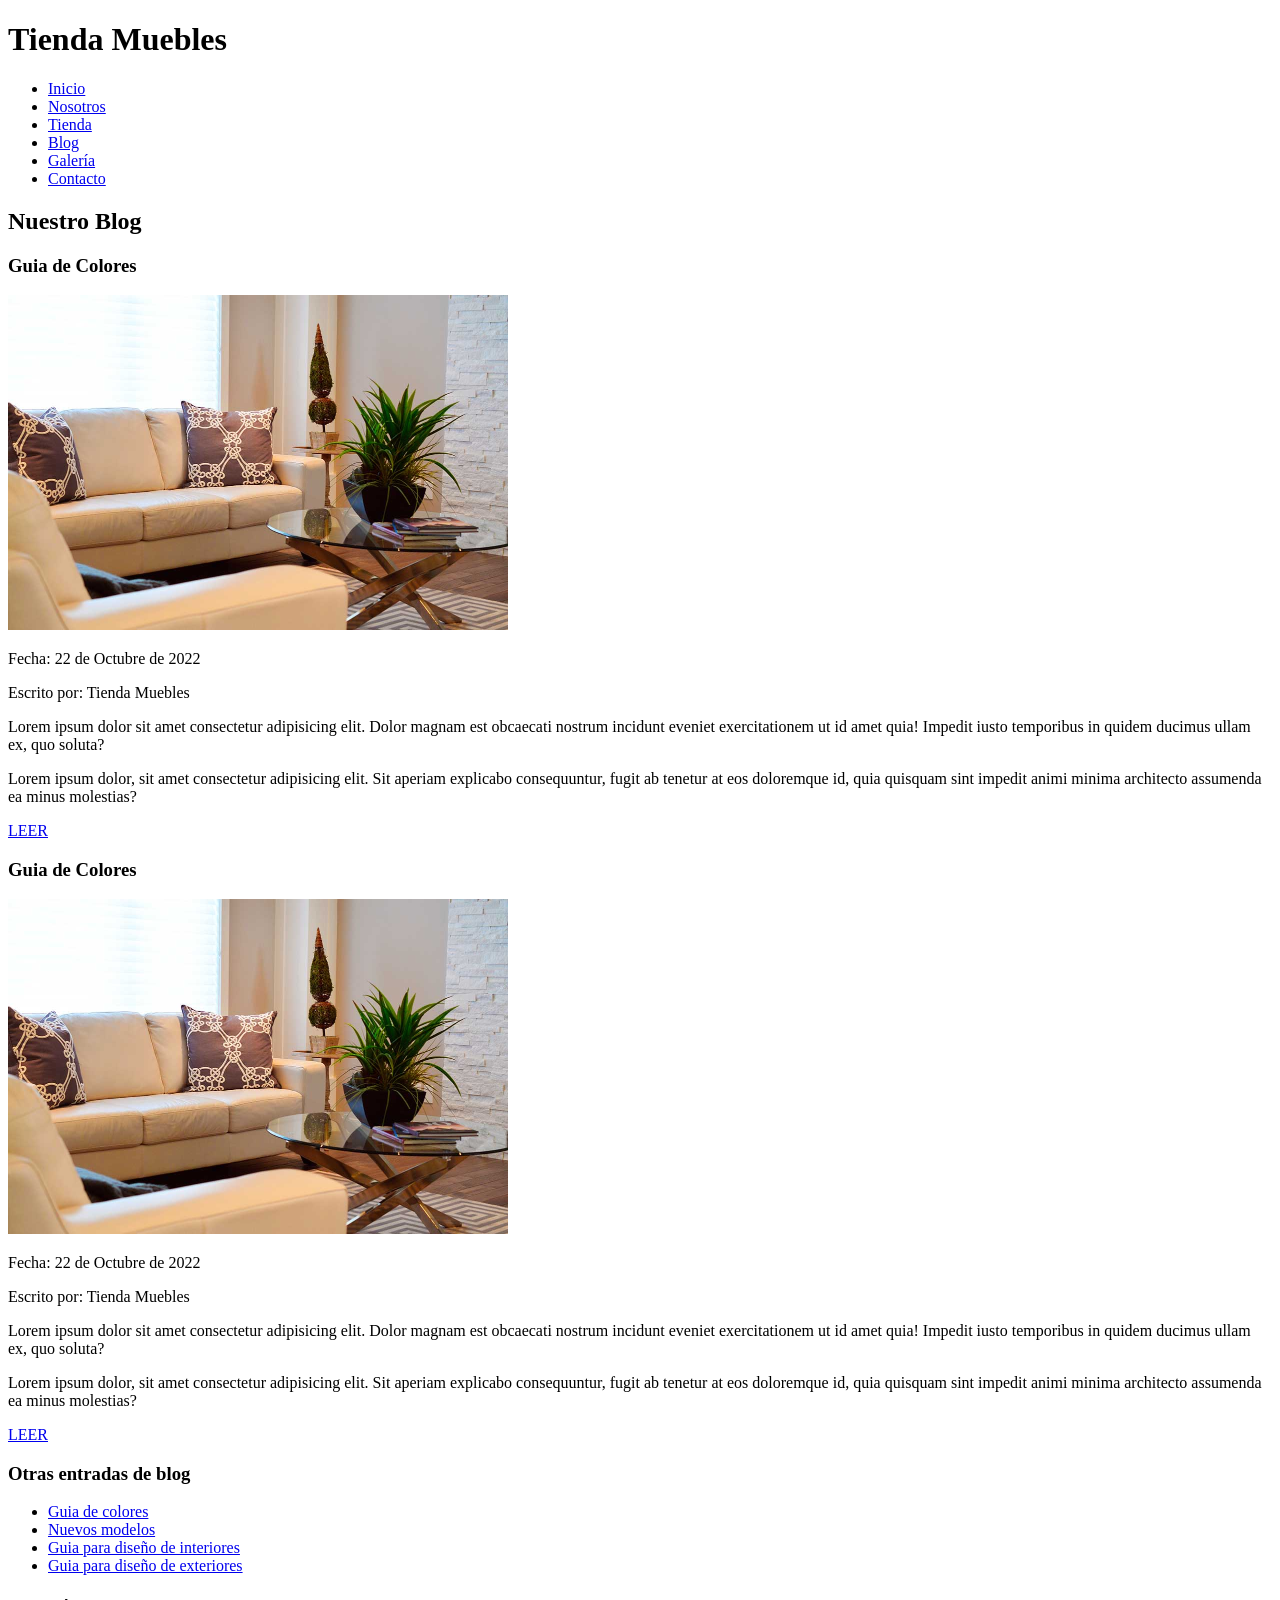
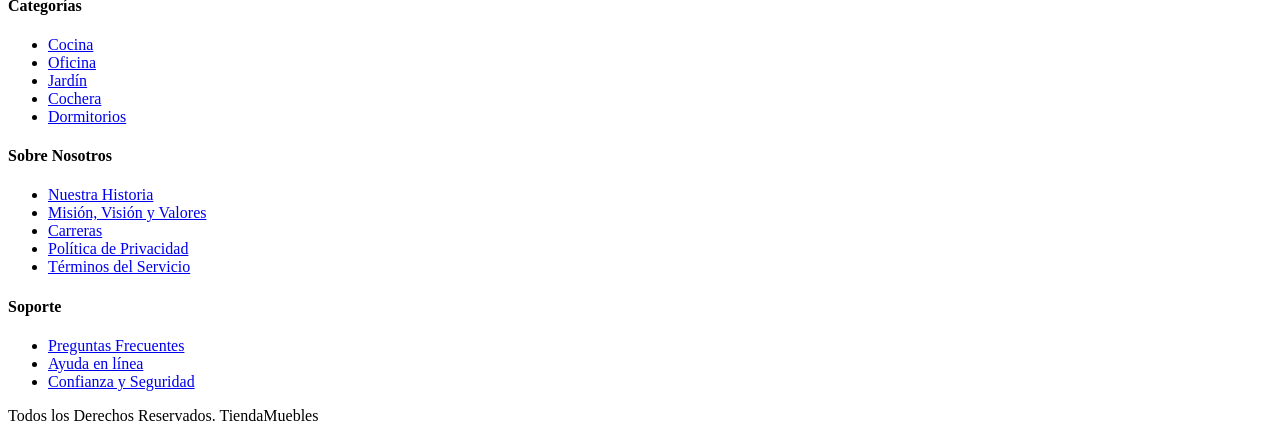
==== blog.html @ 6c9d2f48 "form commit" ====
<!DOCTYPE html>
<html lang="en">
<head>
    <meta charset="UTF-8">
    <meta name="viewport" content="width=device-width, initial-scale=1.0">
    <title>Document</title>
</head>
<body>
    <header>
        <h1>Tienda Muebles</h1>
        <nav>
            <ul>
                <li><a href="/index.html">Inicio</a></li>
                <li><a href="/nosotros.html">Nosotros</a></li>
                <li><a href="/tienda.html">Tienda</a></li>
                <li><a href="#">Blog</a></li>
                <li><a href="/Galería.html">Galería</a></li>
                <li><a href="/contacto.html">Contacto</a></li>
            </ul>
        </nav>
    </header>

    <main>
        <section>
        <h2>Nuestro Blog</h2>
        <article>
                <h3>Guia de Colores</h3>
                <img src="/img/nosotros.jpg" alt="Una sala de estar" width="500">
                <div>
                    <p>Fecha: 22 de Octubre de 2022</p>
                    <p>Escrito por: Tienda Muebles</p>
                </div>
                <p>Lorem ipsum dolor sit amet consectetur adipisicing elit. Dolor magnam est obcaecati nostrum incidunt eveniet exercitationem ut id amet quia! Impedit iusto temporibus in quidem ducimus ullam ex, quo soluta?</p>
                <p>Lorem ipsum dolor, sit amet consectetur adipisicing elit. Sit aperiam explicabo consequuntur, fugit ab tenetur at eos doloremque id, quia quisquam sint impedit animi minima architecto assumenda ea minus molestias?</p>
                <a href="entrada-de-blog.html">LEER</a>
        </article>

        <article>
                <h3>Guia de Colores</h3>
                <img src="/img/nosotros.jpg" alt="Una sala de estar" width="500">
                <div>
                    <p>Fecha: 22 de Octubre de 2022</p>
                    <p>Escrito por: Tienda Muebles</p>
                </div>
                <p>Lorem ipsum dolor sit amet consectetur adipisicing elit. Dolor magnam est obcaecati nostrum incidunt eveniet exercitationem ut id amet quia! Impedit iusto temporibus in quidem ducimus ullam ex, quo soluta?</p>
                <p>Lorem ipsum dolor, sit amet consectetur adipisicing elit. Sit aperiam explicabo consequuntur, fugit ab tenetur at eos doloremque id, quia quisquam sint impedit animi minima architecto assumenda ea minus molestias?</p>
                <a href="entrada-de-blog.html">LEER</a>
        </article>

            <aside>
                <h3>Otras entradas de blog</h3>
                <ul>
                    <li><a href="/entrada-de-blog.html">Guia de colores</a></li>
                    <li><a href="/entrada-de-blog.html">Nuevos modelos</a></li>
                    <li><a href="/entrada-de-blog.html">Guia para diseño de interiores</a></li>
                    <li><a href="/entrada-de-blog.html">Guia para diseño de exteriores</a></li>
                </ul>
            </aside>
        </section>

    </main>
    <footer>
        <div>
            <h4>Categorías</h4>
            <ul>
                <li><a href="#">Cocina</a></li>
                <li><a href="#">Oficina</a></li>
                <li><a href="#">Jardín</a></li>
                <li><a href="#">Cochera</a></li>
                <li><a href="#">Dormitorios</a></li>
            </ul>
        </div>

        <div>
            <h4>Sobre Nosotros</h4>
            <ul>
                <li><a href="#">Nuestra Historia</a></li>
                <li><a href="#">Misión, Visión y Valores</a></li>
                <li><a href="#">Carreras</a></li>
                <li><a href="#">Política de Privacidad</a></li>
                <li><a href="#">Términos del Servicio</a></li>
            </ul>
        </div>

        <div>
            <h4>Soporte</h4>
            <ul>
                <li><a href="#">Preguntas Frecuentes</a></li>
                <li><a href="#">Ayuda en línea</a></li>
                <li><a href="#">Confianza y Seguridad</a></li>
            </ul>
        </div>

        <p>Todos los Derechos Reservados. TiendaMuebles</p>
    </footer>
</body>
</html>
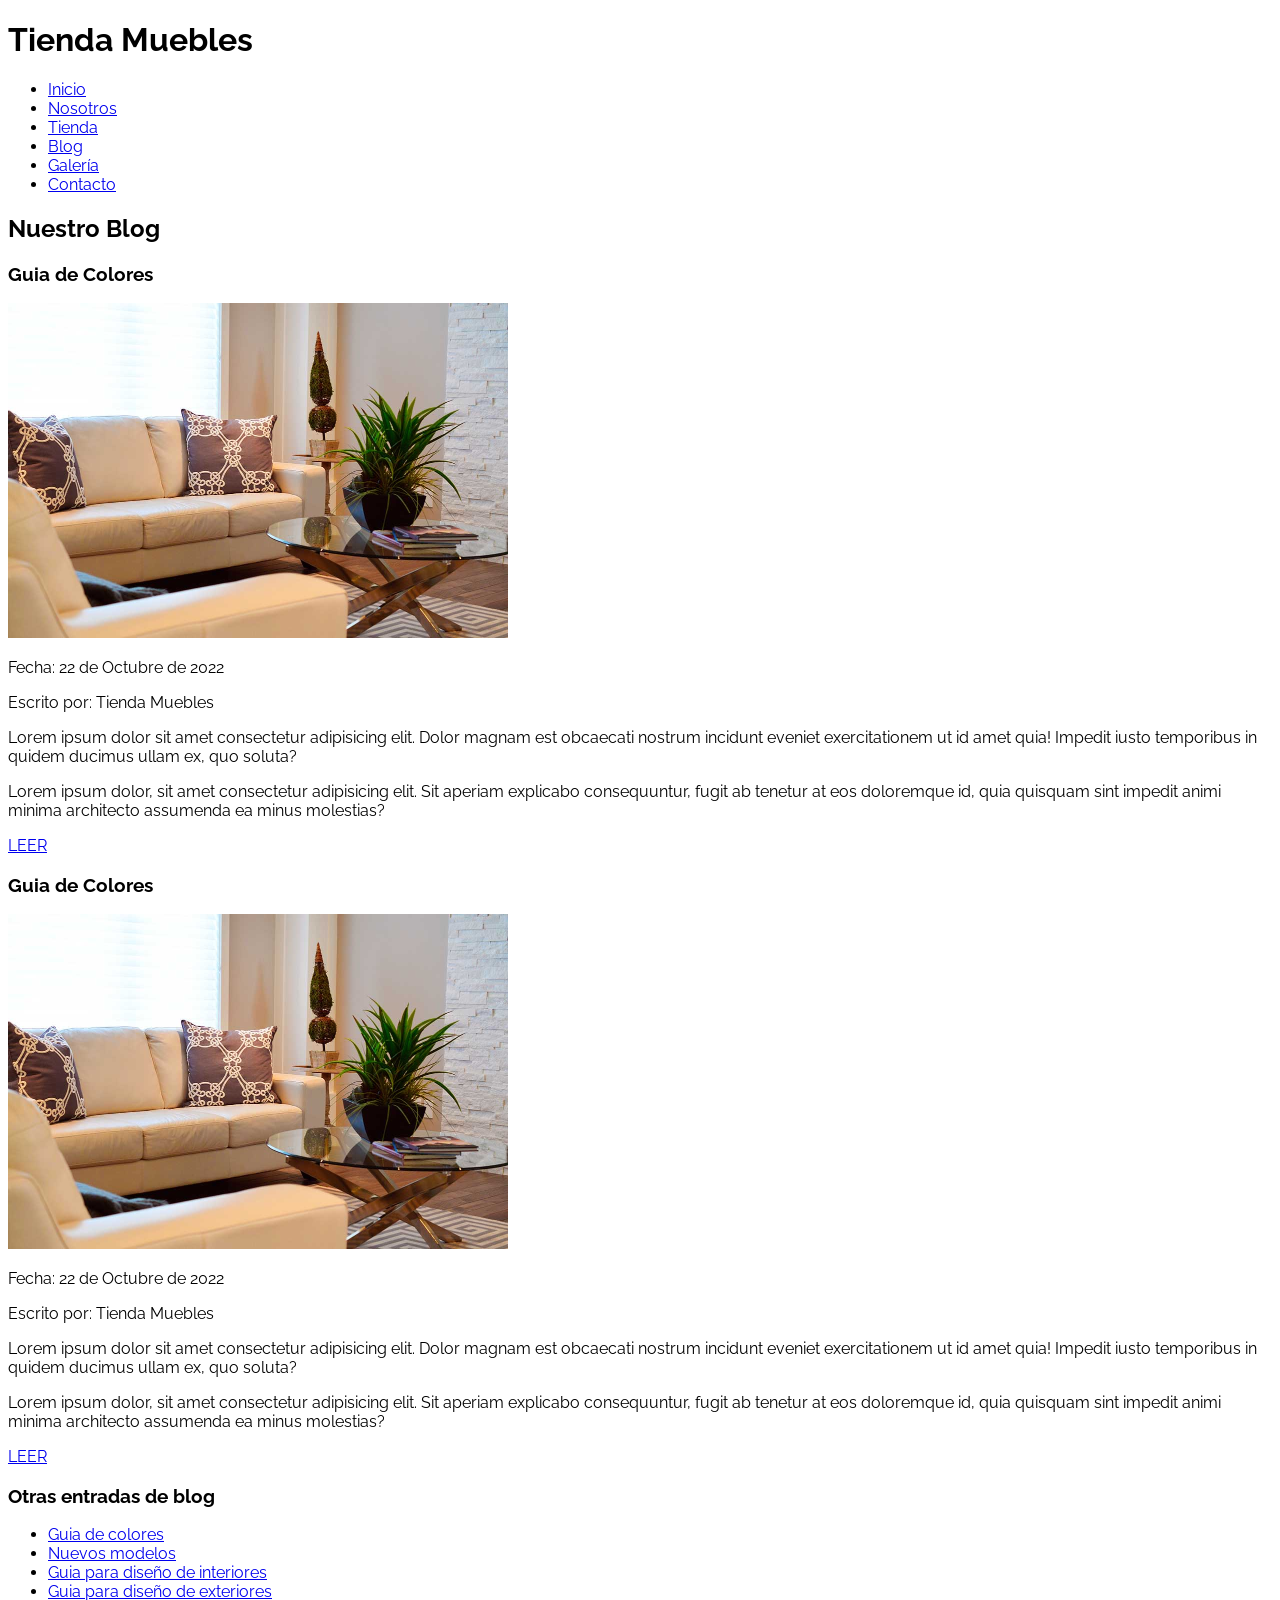
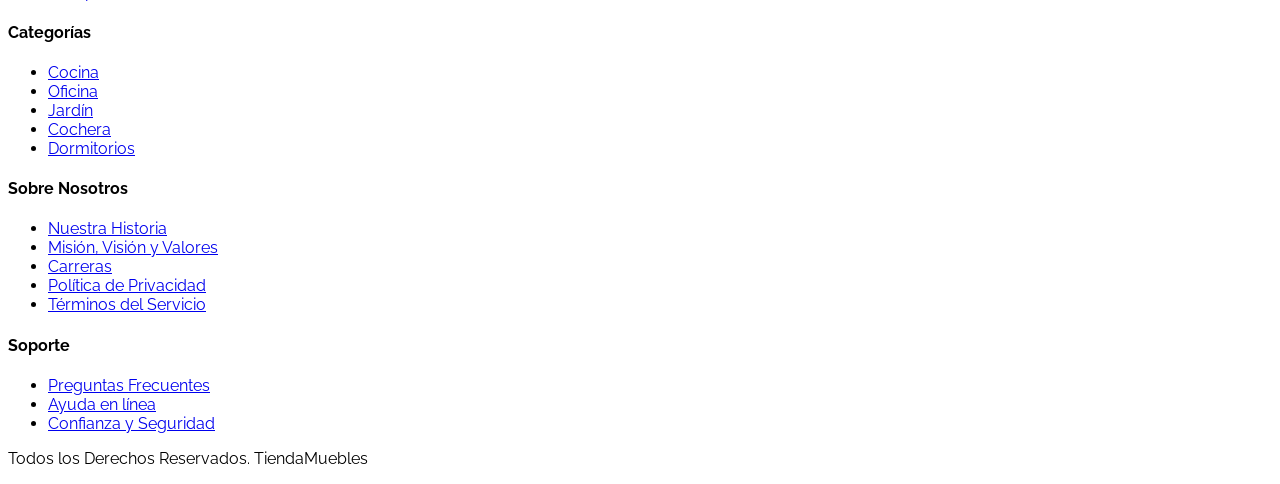
==== commit 45c0e618: "stylesheet commit" ====
--- a/blog.html
+++ b/blog.html
@@ -3,7 +3,11 @@
 <head>
     <meta charset="UTF-8">
     <meta name="viewport" content="width=device-width, initial-scale=1.0">
-    <title>Document</title>
+    <title>Tienda Muebles</title>
+    <link rel="stylesheet" href="styles.css">
+    <link rel="preconnect" href="https://fonts.googleapis.com">
+    <link rel="preconnect" href="https://fonts.gstatic.com" crossorigin>
+    <link href="https://fonts.googleapis.com/css2?family=Playfair+Display:ital,wght@0,400..900;1,400..900&family=Raleway:ital,wght@0,100..900;1,100..900&display=swap" rel="stylesheet">
 </head>
 <body>
     <header>
@@ -23,6 +27,7 @@
     <main>
         <section>
         <h2>Nuestro Blog</h2>
+        <div>
         <article>
                 <h3>Guia de Colores</h3>
                 <img src="/img/nosotros.jpg" alt="Una sala de estar" width="500">
@@ -34,7 +39,6 @@
                 <p>Lorem ipsum dolor, sit amet consectetur adipisicing elit. Sit aperiam explicabo consequuntur, fugit ab tenetur at eos doloremque id, quia quisquam sint impedit animi minima architecto assumenda ea minus molestias?</p>
                 <a href="entrada-de-blog.html">LEER</a>
         </article>
-
         <article>
                 <h3>Guia de Colores</h3>
                 <img src="/img/nosotros.jpg" alt="Una sala de estar" width="500">
@@ -46,7 +50,7 @@
                 <p>Lorem ipsum dolor, sit amet consectetur adipisicing elit. Sit aperiam explicabo consequuntur, fugit ab tenetur at eos doloremque id, quia quisquam sint impedit animi minima architecto assumenda ea minus molestias?</p>
                 <a href="entrada-de-blog.html">LEER</a>
         </article>
-
+        </div>
             <aside>
                 <h3>Otras entradas de blog</h3>
                 <ul>
--- a/styles.css
+++ b/styles.css
@@ -0,0 +1,8 @@
+:root{
+    --primary-font:"Playfair Display", serif;
+    --secondary-font:"Raleway", sans-serif;
+}
+
+body{
+    font-family: var(--secondary-font);
+}
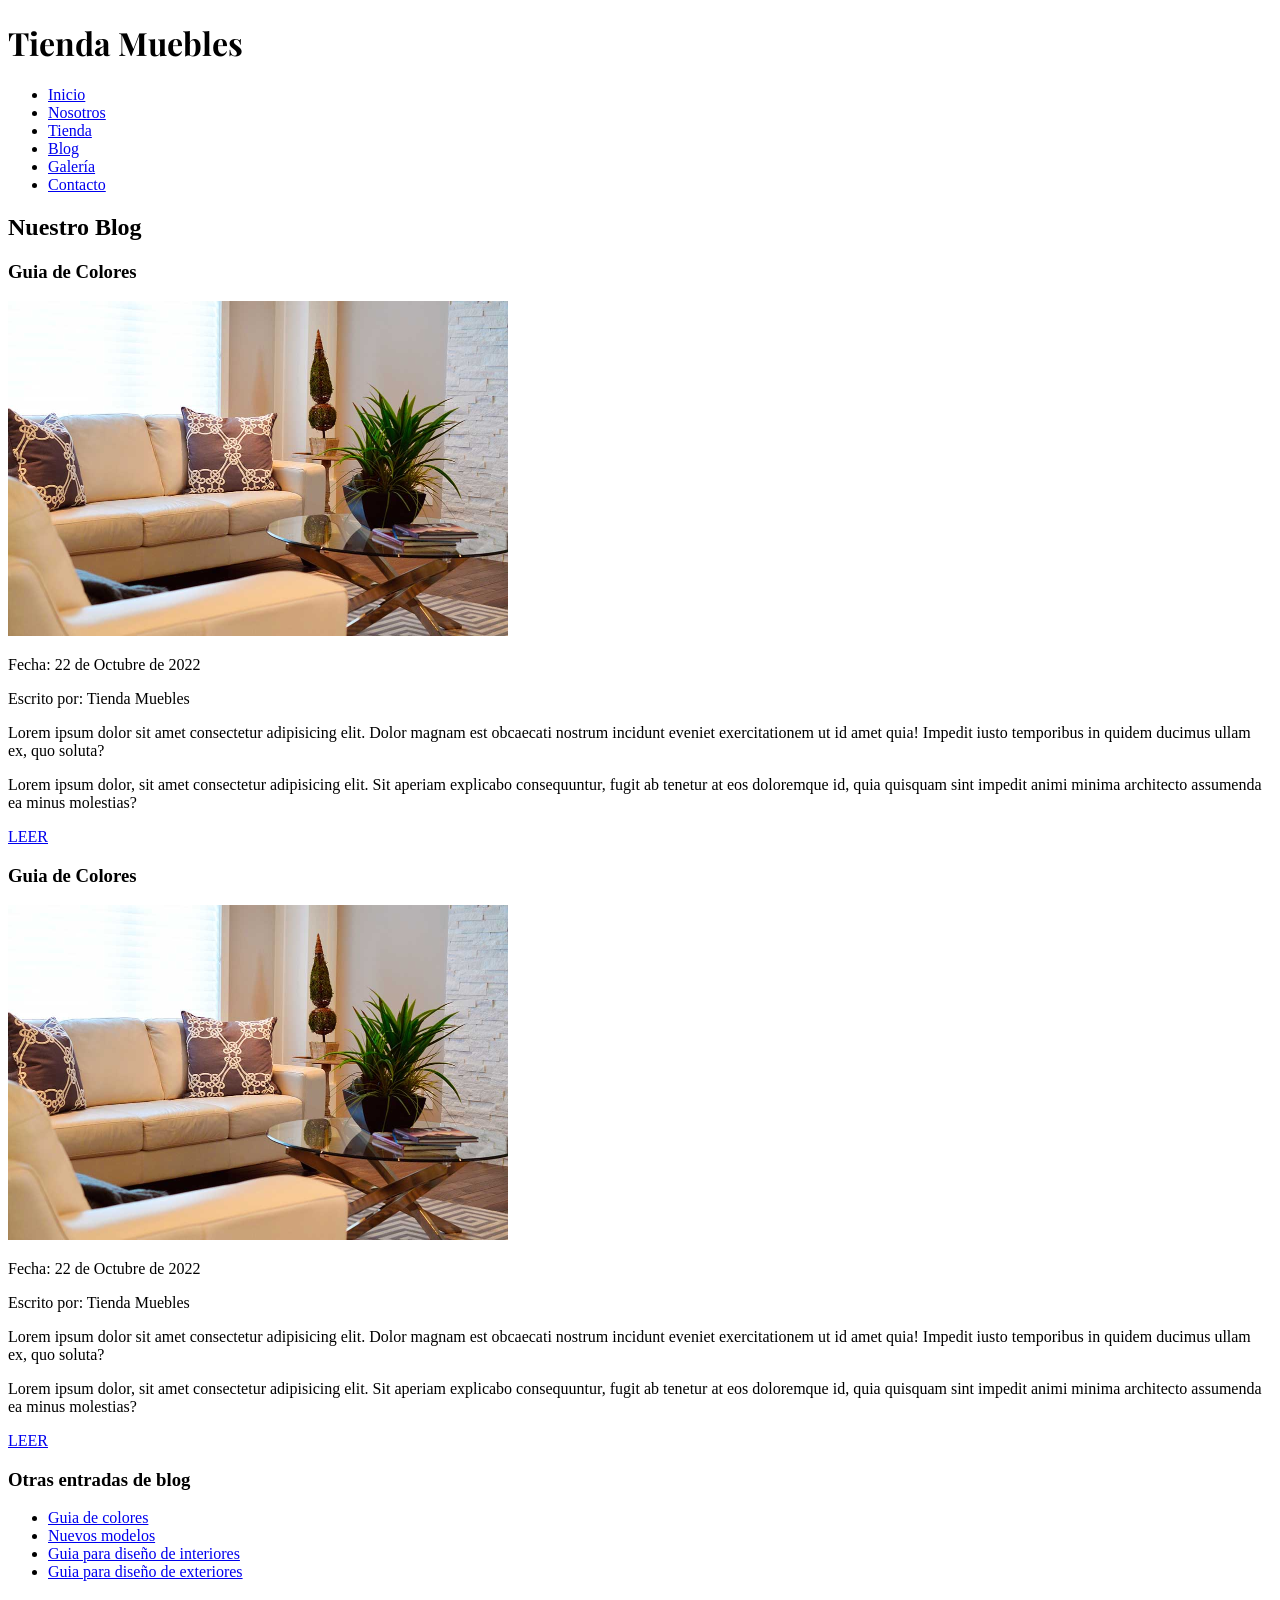
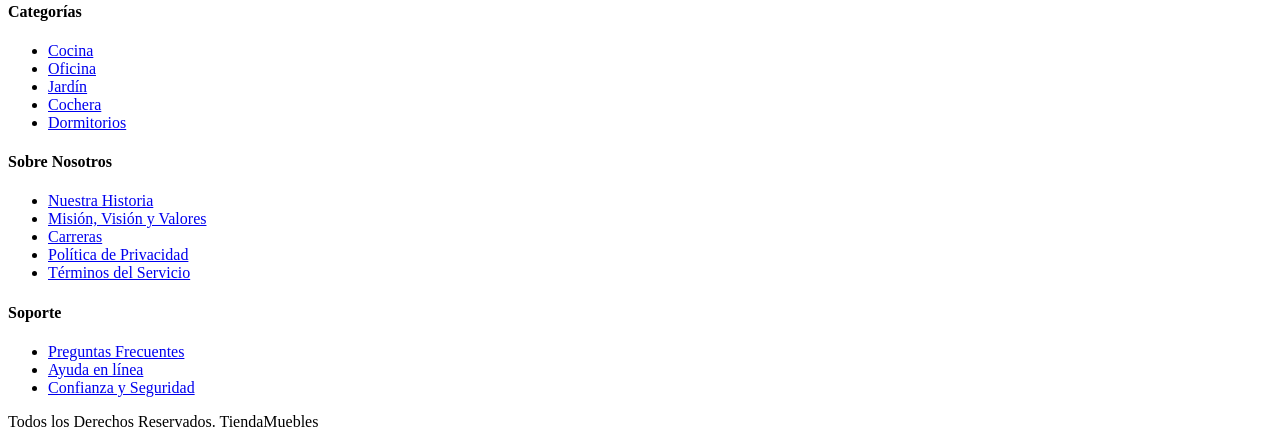
==== commit 90cdb113: "span commit" ====
--- a/blog.html
+++ b/blog.html
@@ -11,7 +11,7 @@
 </head>
 <body>
     <header>
-        <h1>Tienda Muebles</h1>
+        <h1>Tienda <span>Muebles</span></h1>
         <nav>
             <ul>
                 <li><a href="/index.html">Inicio</a></li>
--- a/styles.css
+++ b/styles.css
@@ -3,6 +3,7 @@
     --secondary-font:"Raleway", sans-serif;
 }
 
-body{
-    font-family: var(--secondary-font);
+h1{
+    font-family: var(--primary-font);
+    
 }
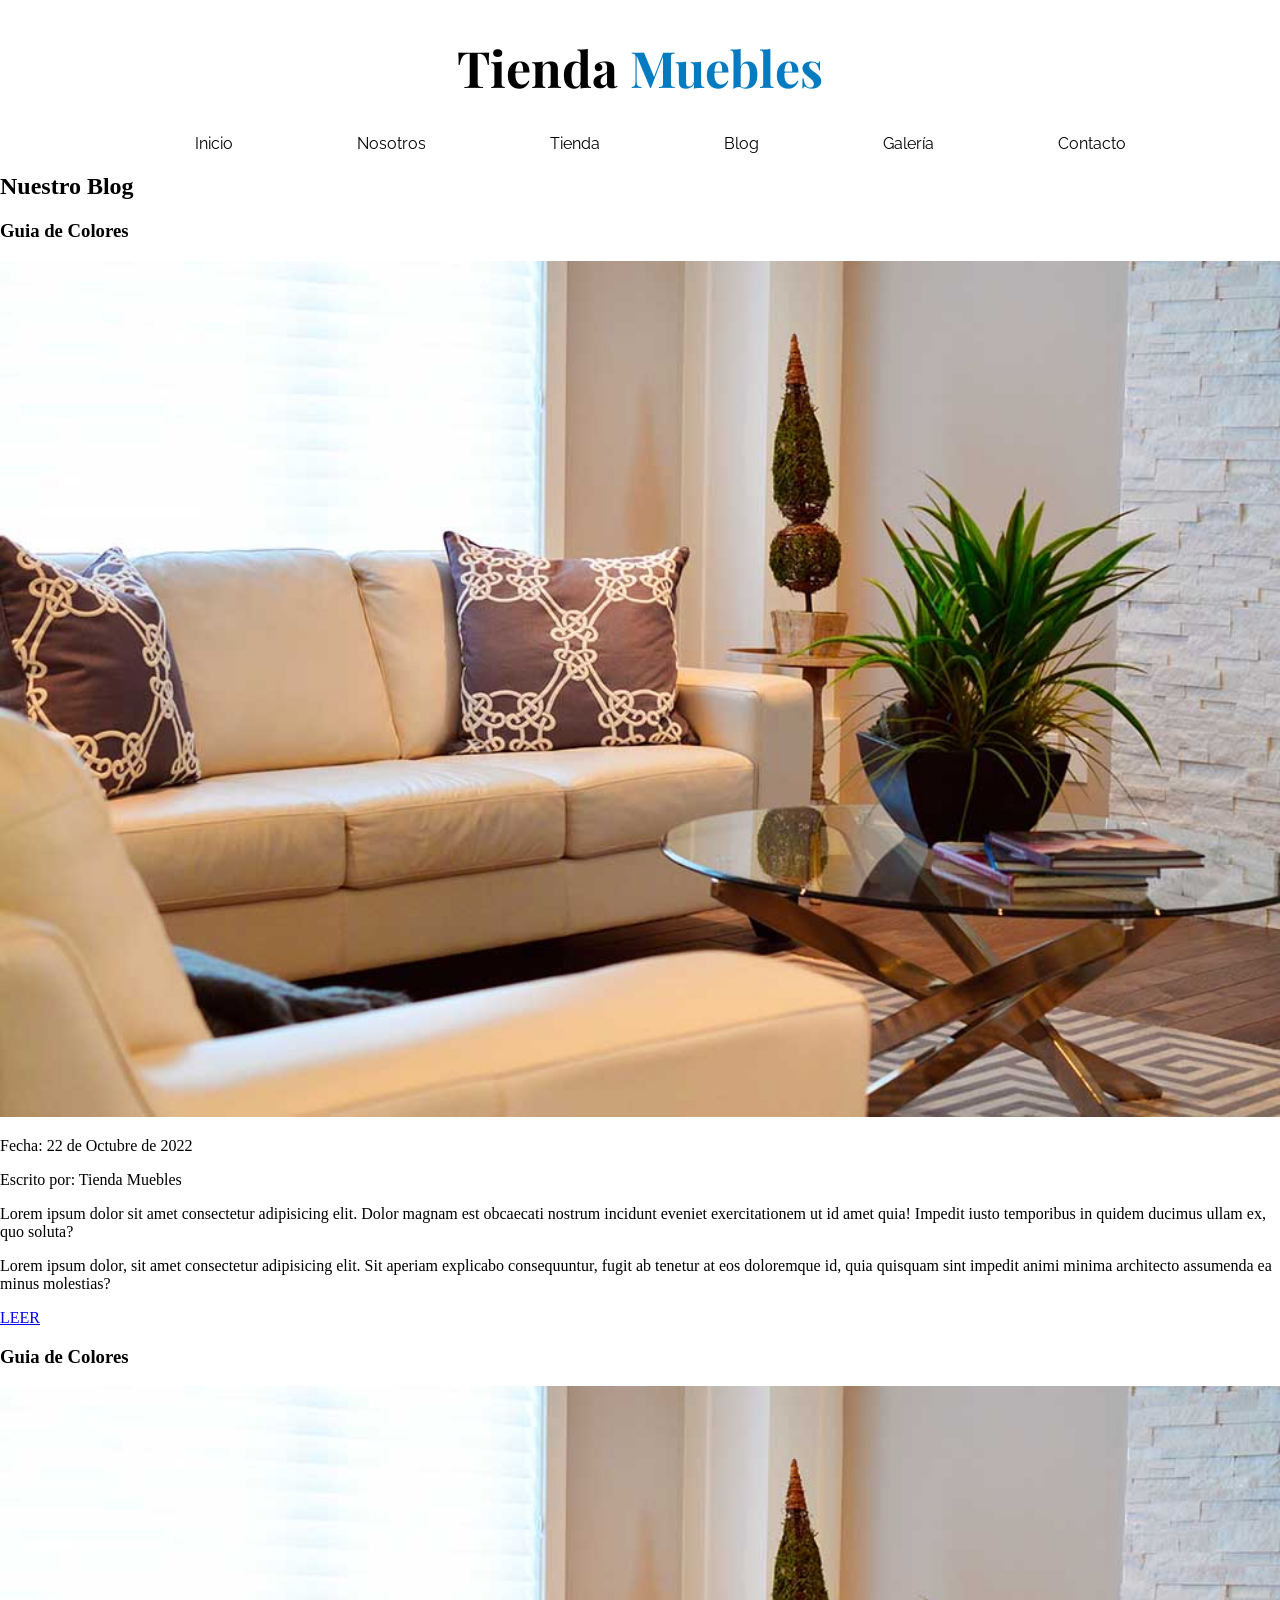
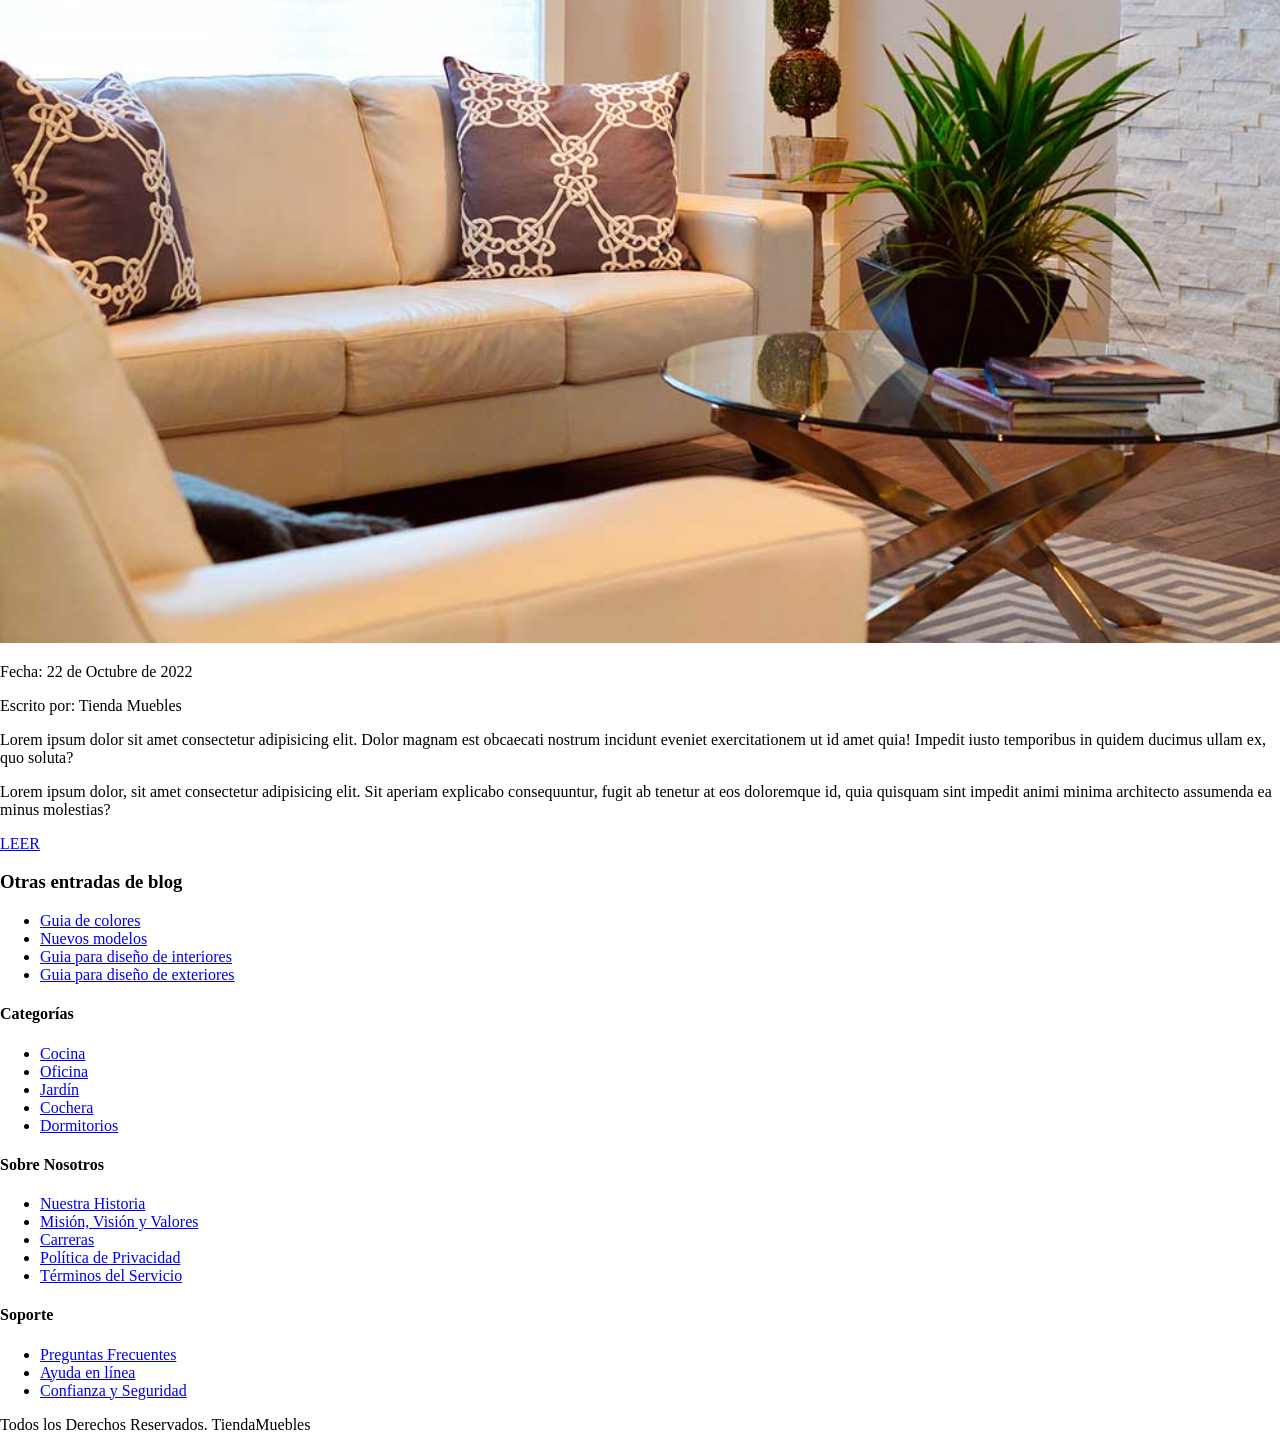
==== commit b4485217: "img commit" ====
--- a/blog.html
+++ b/blog.html
@@ -13,14 +13,14 @@
     <header>
         <h1>Tienda <span>Muebles</span></h1>
         <nav>
-            <ul>
-                <li><a href="/index.html">Inicio</a></li>
-                <li><a href="/nosotros.html">Nosotros</a></li>
-                <li><a href="/tienda.html">Tienda</a></li>
-                <li><a href="#">Blog</a></li>
-                <li><a href="/Galería.html">Galería</a></li>
-                <li><a href="/contacto.html">Contacto</a></li>
-            </ul>
+                <ul class="nav">
+                    <li><a href="./index.html" class="itembar">Inicio</a></li>
+                    <li><a href="./nosotros.html" class="itembar">Nosotros</a></li>
+                    <li><a href="./tienda.html" class="itembar">Tienda</a></li>
+                    <li><a href="./blog.html" class="itembar">Blog</a></li>
+                    <li><a href="./Galería.html" class="itembar">Galería</a></li>
+                    <li><a href="./contacto.html" class="itembar">Contacto</a></li>
+                </ul>
         </nav>
     </header>
 
@@ -30,7 +30,7 @@
         <div>
         <article>
                 <h3>Guia de Colores</h3>
-                <img src="/img/nosotros.jpg" alt="Una sala de estar" width="500">
+                <img src="./img/nosotros.jpg" alt="Una sala de estar" width="500">
                 <div>
                     <p>Fecha: 22 de Octubre de 2022</p>
                     <p>Escrito por: Tienda Muebles</p>
@@ -41,7 +41,7 @@
         </article>
         <article>
                 <h3>Guia de Colores</h3>
-                <img src="/img/nosotros.jpg" alt="Una sala de estar" width="500">
+                <img src="./img/nosotros.jpg" alt="Una sala de estar" width="500">
                 <div>
                     <p>Fecha: 22 de Octubre de 2022</p>
                     <p>Escrito por: Tienda Muebles</p>
--- a/styles.css
+++ b/styles.css
@@ -1,9 +1,368 @@
 :root{
     --primary-font:"Playfair Display", serif;
     --secondary-font:"Raleway", sans-serif;
-}
-
+    
+}
+
+body{
+    margin: 0;
+    padding: 0;
+}
+.title{
+    padding: 1rem;
+}
 h1{
     font-family: var(--primary-font);
-    
-}+    font-size: 50px;
+    text-align: center;
+}
+
+span{
+    color: #037bc0;
+}
+
+.container{
+    justify-content: space-between;
+    max-width: 120rem;
+    margin: 0 auto;
+    padding: 0.5rem;
+    border-top: 1px solid black;
+}
+.nav{
+    display: flex;
+    gap: 10%;
+    justify-content: center;
+    font-family: var(--secondary-font);
+    list-style: none;
+    text-align: center;
+}
+
+img{
+    width: 100%;
+}
+
+.itembar{
+    color: black;
+    text-decoration: none;
+}
+
+.banner1{
+    object-fit: cover;
+    width: 100%;
+    height: 35rem;
+    margin: 0;
+    padding: 0;
+}
+
+.banner1 img{
+    width: 100%;
+    object-fit: cover;
+    height: 35rem;
+}
+
+.products{
+    padding: 30px;
+}
+
+.categoriaproducts{
+    font-family: var(--primary-font);
+    font-size: 40px;
+    text-align: center;
+}
+
+.categoria1{
+    display: flex;
+    flex-wrap: wrap;
+    justify-content: center;
+    gap: 20px;
+}
+.container-cat{
+    text-align: center;
+}
+.itemcategory{
+    color: black;
+    text-decoration: none;
+    font-family: var(--secondary-font);
+    font-size: 20px;
+    padding: 2rem;
+    display: block;
+}
+
+.section-abt{
+    display: flex;
+    background-color: #037bc0;
+    height: 35rem;
+}
+
+.img-abt{
+    width: 50%;
+}
+
+.container-abt{
+    display: flex;
+    height: 35rem;
+}
+
+.text-abt{
+    display: flex;
+    flex-direction: column;
+    justify-content: center;
+    text-align: left;
+    padding: 8rem;
+    width: 50%;
+}
+
+.title-abt{
+    font-family: var(--primary-font);
+    color: white;
+    font-size: 35px;
+}
+
+.description-abt{
+    font-family: var(--secondary-font);
+    color: white;
+    font-size: 17px;
+}
+.main-ourp{
+    text-align: center;
+}
+.our-products{
+    font-family: var(--primary-font);
+    font-size: 40px;
+    text-align: center;
+    padding: 20px;
+    margin: 0 auto;
+    max-width: 1200px;
+}
+
+.product23{
+    display: grid;
+    grid-template-columns: 1fr 1fr;
+    gap: 30px;
+}
+.textoproducto2{
+    padding: 10px;
+}
+
+.containerproduct2{
+    background-color: #037bc0;
+    height: auto
+
+}
+
+.imgproduct2{
+    height: 50%;
+    object-fit: cover;
+}
+.titlteproduct2{
+    font-family: var(--primary-font);
+    color: white;
+    font-size: 20px;
+}
+.descriptionproduct2{
+    font-family: var(--secondary-font);
+    color: white;
+    font-size: 17px;
+}
+.priceproduct2{
+    font-size: 30px;
+    color: white;
+    font-weight: bolder;
+}
+.boton2{
+    background-color: #8cbc00;
+    padding: 1rem;
+    font-family: var(--secondary-font);
+    font-weight: bolder;
+    color: white;
+}
+
+
+.containerproduct3{
+    background-color: #037bc0;
+    height: 40rem;
+}
+.imgproduct3{
+    height: 50%;
+    object-fit: cover;
+}
+.titlteproduct3{
+    font-family: var(--primary-font);
+    color: white;
+    font-size: 20px;
+}
+.descriptionproduct3{
+    font-family: var(--secondary-font);
+    color: white;
+    font-size: 17px;
+}
+.priceproduct3{
+    font-size: 30px;
+    color: white;
+    font-weight: bolder;
+}
+.boton3{
+    background-color: #8cbc00;
+    padding: 1rem;
+    font-family: var(--secondary-font);
+    font-weight: bolder;
+    color: white;
+}
+
+.containerproduct4{
+    background-color: #037bc0;
+    width: 50%;
+    margin: 1rem;
+}
+.imgproduct4{
+    width: 100%;
+}
+.titlteproduct4{
+    font-family: var(--primary-font);
+    color: white;
+    font-size: 20px;
+}
+.descriptionproduct4{
+    font-family: var(--secondary-font);
+    color: white;
+    font-size: 17px;
+}
+.priceproduct4{
+    font-size: 30px;
+    color: white;
+    font-weight: bolder;
+}
+.boton4{
+    background-color: #8cbc00;
+    padding: 1rem;
+    font-family: var(--secondary-font);
+    font-weight: bolder;
+    color: white;
+}
+
+.containerproduct5{
+    background-color: #037bc0;
+    width: 50%;
+    margin: 1rem;
+}
+.imgproduct5{
+    width: 100%;
+}
+.titlteproduct5{
+    font-family: var(--primary-font);
+    color: white;
+    font-size: 20px;
+}
+.descriptionproduct5{
+    font-family: var(--secondary-font);
+    color: white;
+    font-size: 17px;
+}
+.priceproduct5{
+    font-size: 30px;
+    color: white;
+    font-weight: bolder;
+}
+.boton5{
+    background-color: #8cbc00;
+    padding: 1rem;
+    font-family: var(--secondary-font);
+    font-weight: bolder;
+    color: white;
+}
+
+.containerproduct6{
+    background-color: #037bc0;
+    width: 50%;
+    margin: 1rem;
+}
+.imgproduct6{
+    width: 100%;
+}
+.titlteproduct6{
+    font-family: var(--primary-font);
+    color: white;
+    font-size: 20px;
+}
+.descriptionproduct6{
+    font-family: var(--secondary-font);
+    color: white;
+    font-size: 17px;
+}
+.priceproduct6{
+    font-size: 30px;
+    color: white;
+    font-weight: bolder;
+}
+.boton6{
+    background-color: #8cbc00;
+    padding: 1rem;
+    font-family: var(--secondary-font);
+    font-weight: bolder;
+    color: white;
+}
+
+.product456{
+    display: flex;
+}
+
+.product1{
+    display: grid;
+    grid-template-columns: 3fr 1fr;
+    background-color: #037bc0;
+    margin-bottom: 2rem;
+}
+
+.width{
+    width: 1200px;
+    margin-left: auto;
+    margin-right: auto;
+}
+
+.product1 h3{
+    font-family: var(--primary-font);
+    color: white;
+    font-size: 20px;
+}
+
+.descripcionproducto1{
+    font-family: var(--secondary-font);
+    color: white;
+    font-size: 17px;
+    line-height: 30px;
+}
+
+.imagenproducto1{
+    height: 25rem;
+    object-fit: cover;
+    object-position: center;
+}
+
+.textoproducto1{
+    padding: 20px;
+}
+
+.price1{
+    font-size: 30px;
+    color: white;
+    font-weight: bolder;
+}
+
+.boton1{
+    background-color: #8cbc00;
+    padding: 1rem;
+    font-family: var(--secondary-font);
+    font-weight: bolder;
+    color: white;
+}
+
+.footer{
+    display: flex;
+    gap: 15%;
+    justify-content: center;
+}
+
+.footertitle{
+    font-family: var(--primary-font);
+    font-size: 30px;
+}
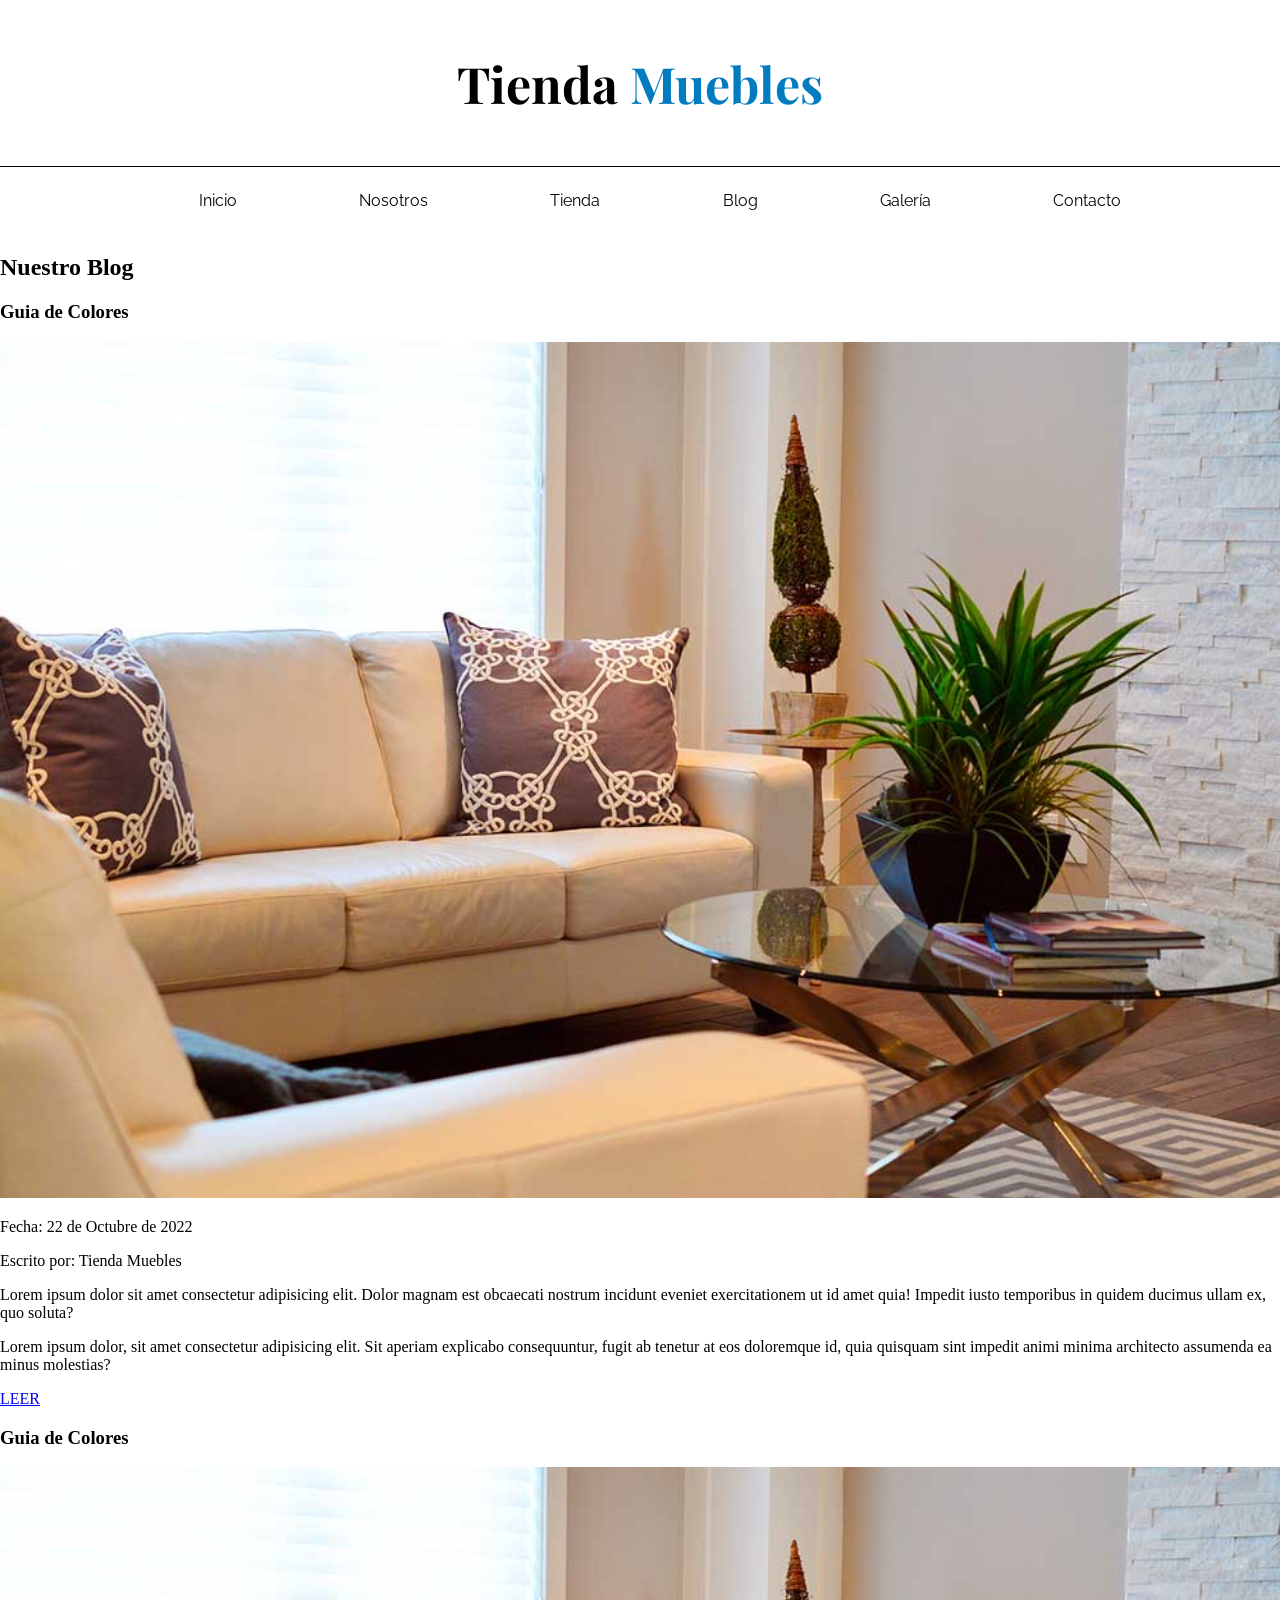
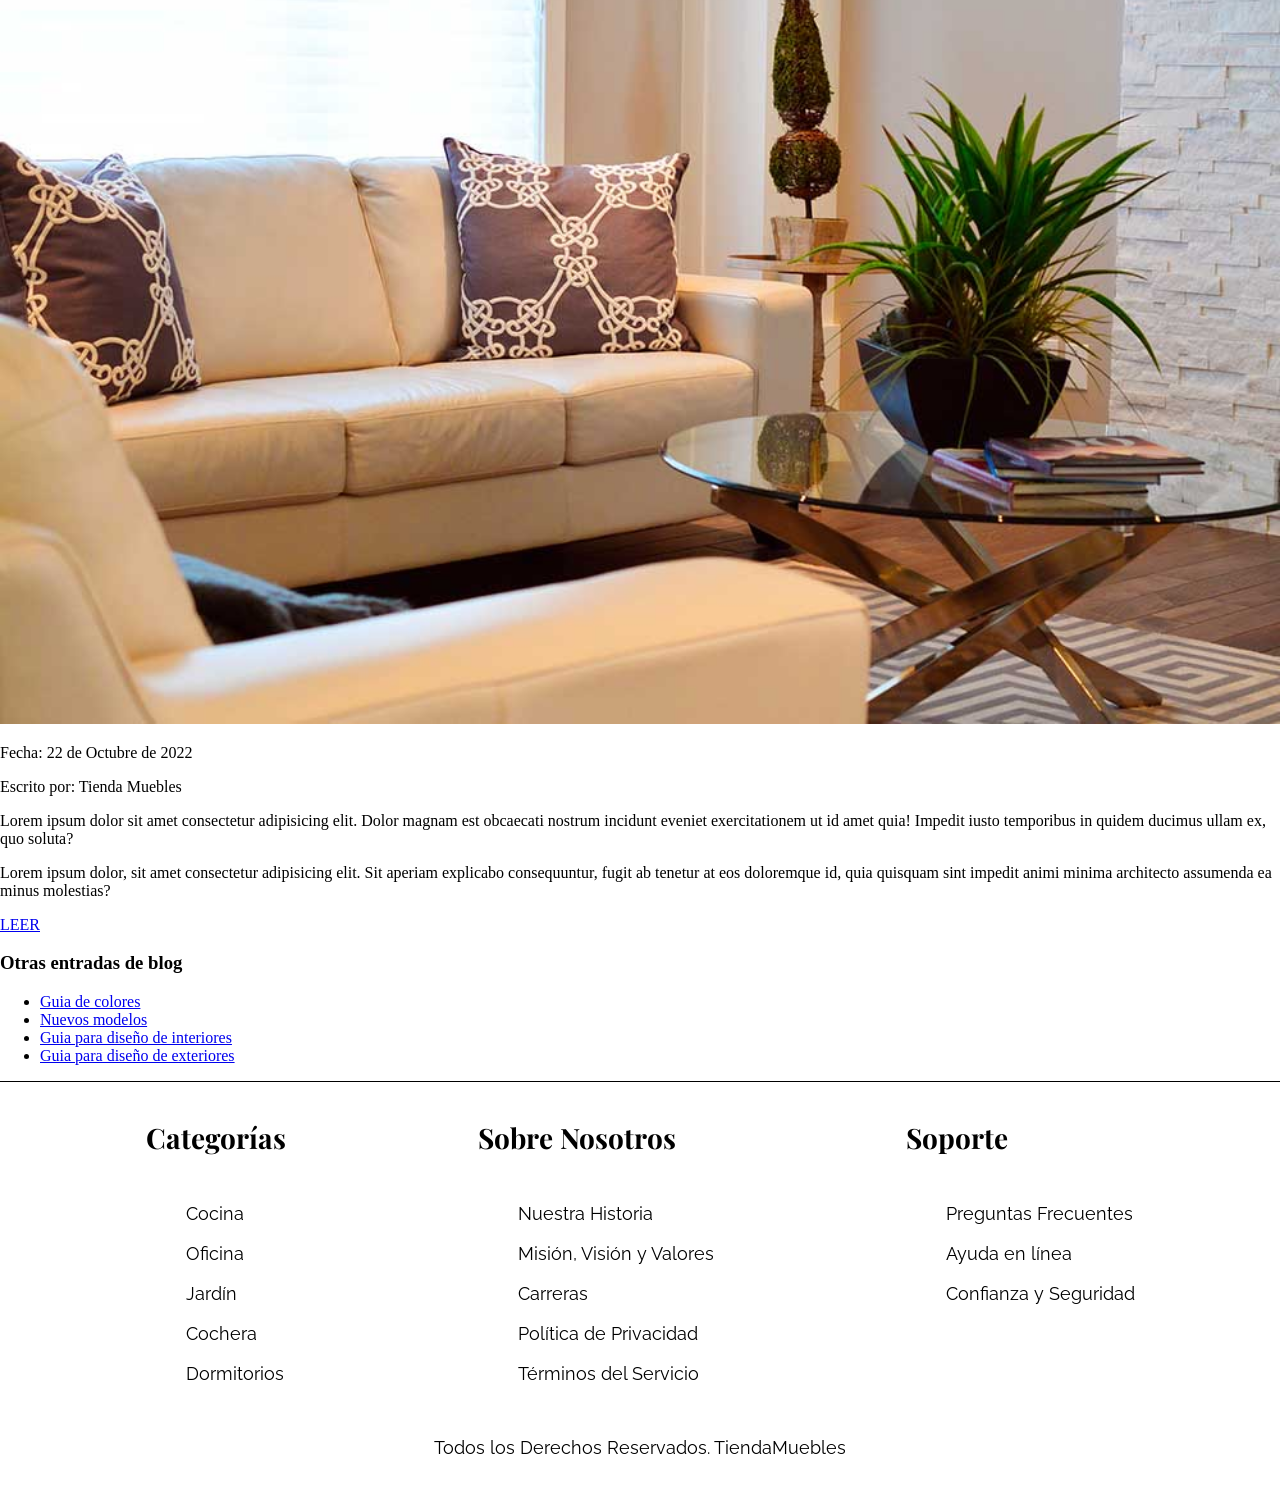
==== commit 574d976c: "header and footer" ====
--- a/blog.html
+++ b/blog.html
@@ -4,15 +4,18 @@
     <meta charset="UTF-8">
     <meta name="viewport" content="width=device-width, initial-scale=1.0">
     <title>Tienda Muebles</title>
-    <link rel="stylesheet" href="styles.css">
+    <link rel="stylesheet" href="./styles.css">
     <link rel="preconnect" href="https://fonts.googleapis.com">
     <link rel="preconnect" href="https://fonts.gstatic.com" crossorigin>
     <link href="https://fonts.googleapis.com/css2?family=Playfair+Display:ital,wght@0,400..900;1,400..900&family=Raleway:ital,wght@0,100..900;1,100..900&display=swap" rel="stylesheet">
 </head>
 <body>
     <header>
-        <h1>Tienda <span>Muebles</span></h1>
-        <nav>
+        <div class="title">
+            <h1>Tienda <span>Muebles</span></h1>
+        </div>
+        <div class="container">
+            <nav>
                 <ul class="nav">
                     <li><a href="./index.html" class="itembar">Inicio</a></li>
                     <li><a href="./nosotros.html" class="itembar">Nosotros</a></li>
@@ -21,7 +24,8 @@
                     <li><a href="./Galería.html" class="itembar">Galería</a></li>
                     <li><a href="./contacto.html" class="itembar">Contacto</a></li>
                 </ul>
-        </nav>
+            </nav>
+        </div>
     </header>
 
     <main>
@@ -64,38 +68,40 @@
 
     </main>
     <footer>
-        <div>
-            <h4>Categorías</h4>
-            <ul>
-                <li><a href="#">Cocina</a></li>
-                <li><a href="#">Oficina</a></li>
-                <li><a href="#">Jardín</a></li>
-                <li><a href="#">Cochera</a></li>
-                <li><a href="#">Dormitorios</a></li>
-            </ul>
+        <div class="footer">
+            <div class="left">
+                <h4 class="footertitle">Categorías</h4>
+                <ul class="footerlist">
+                    <li><a href="#" class="footertext">Cocina</a></li>
+                    <li><a href="#" class="footertext">Oficina</a></li>
+                    <li><a href="#" class="footertext">Jardín</a></li>
+                    <li><a href="#" class="footertext">Cochera</a></li>
+                    <li><a href="#" class="footertext">Dormitorios</a></li>
+                </ul>
+            </div>
+
+            <div class="left">
+                <h4 class="footertitle">Sobre Nosotros</h4>
+                <ul class="footerlist">
+                    <li><a href="#" class="footertext">Nuestra Historia</a></li>
+                    <li><a href="#" class="footertext">Misión, Visión y Valores</a></li>
+                    <li><a href="#" class="footertext">Carreras</a></li>
+                    <li><a href="#" class="footertext">Política de Privacidad</a></li>
+                    <li><a href="#" class="footertext">Términos del Servicio</a></li>
+                </ul>
+            </div>
+
+            <div class="left">
+                <h4 class="footertitle">Soporte</h4>
+                <ul class="footerlist">
+                    <li><a href="#" class="footertext">Preguntas Frecuentes</a></li>
+                    <li><a href="#" class="footertext">Ayuda en línea</a></li>
+                    <li><a href="#" class="footertext">Confianza y Seguridad</a></li>
+                </ul>
+            </div>
         </div>
 
-        <div>
-            <h4>Sobre Nosotros</h4>
-            <ul>
-                <li><a href="#">Nuestra Historia</a></li>
-                <li><a href="#">Misión, Visión y Valores</a></li>
-                <li><a href="#">Carreras</a></li>
-                <li><a href="#">Política de Privacidad</a></li>
-                <li><a href="#">Términos del Servicio</a></li>
-            </ul>
-        </div>
-
-        <div>
-            <h4>Soporte</h4>
-            <ul>
-                <li><a href="#">Preguntas Frecuentes</a></li>
-                <li><a href="#">Ayuda en línea</a></li>
-                <li><a href="#">Confianza y Seguridad</a></li>
-            </ul>
-        </div>
-
-        <p>Todos los Derechos Reservados. TiendaMuebles</p>
+        <p class="footertext finished">Todos los Derechos Reservados. TiendaMuebles</p>
     </footer>
 </body>
 </html>
--- a/styles.css
+++ b/styles.css
@@ -125,6 +125,7 @@
 }
 .main-ourp{
     text-align: center;
+    padding: 30px;
 }
 .our-products{
     font-family: var(--primary-font);
@@ -141,13 +142,36 @@
     gap: 30px;
 }
 .textoproducto2{
-    padding: 10px;
-}
+    padding: 20px;
+    height: 50%;
+}
+
+.textoproducto3{
+    padding: 20px;
+    height: 50%;
+}
+
+.textoproduct4{
+    padding: 20px;
+    height: 50%;
+}
+
+.textoproduct5{
+    padding: 20px;
+    height: 50%;
+}
+
+.textoproduct6{
+    padding: 20px;
+    height: 50%;
+}
+
 
 .containerproduct2{
     background-color: #037bc0;
-    height: auto
-
+    height: 40rem;
+    display: flex;
+    flex-direction: column;
 }
 
 .imgproduct2{
@@ -181,6 +205,8 @@
 .containerproduct3{
     background-color: #037bc0;
     height: 40rem;
+    display: flex;
+    flex-direction: column;
 }
 .imgproduct3{
     height: 50%;
@@ -211,11 +237,16 @@
 
 .containerproduct4{
     background-color: #037bc0;
-    width: 50%;
-    margin: 1rem;
+    margin-top: 1rem;
+    width: 100%;
+    height: 45rem;
+    display: flex;
+    flex-direction: column;
+
 }
 .imgproduct4{
-    width: 100%;
+    height: 50%;
+    object-fit: cover;
 }
 .titlteproduct4{
     font-family: var(--primary-font);
@@ -242,11 +273,15 @@
 
 .containerproduct5{
     background-color: #037bc0;
-    width: 50%;
-    margin: 1rem;
+    margin-top: 1rem;
+    width: 100%;
+    height: 45rem;
+    display: flex;
+    flex-direction: column;
 }
 .imgproduct5{
-    width: 100%;
+    height: 50%;
+    object-fit: cover;
 }
 .titlteproduct5{
     font-family: var(--primary-font);
@@ -273,11 +308,15 @@
 
 .containerproduct6{
     background-color: #037bc0;
-    width: 50%;
-    margin: 1rem;
+    margin-top: 1rem;
+    width: 100%;
+    height: 45rem;
+    display: flex;
+    flex-direction: column;
 }
 .imgproduct6{
-    width: 100%;
+    height: 50%;
+    object-fit: cover;
 }
 .titlteproduct6{
     font-family: var(--primary-font);
@@ -303,7 +342,9 @@
 }
 
 .product456{
-    display: flex;
+    display: grid;
+    grid-template-columns: 1fr 1fr 1fr;
+    gap: 30px;
 }
 
 .product1{
@@ -358,11 +399,28 @@
 
 .footer{
     display: flex;
+    flex-wrap: wrap;
     gap: 15%;
     justify-content: center;
+    border-top: 1px solid black;
 }
 
 .footertitle{
     font-family: var(--primary-font);
-    font-size: 30px;
-}
+    font-size: 28px;
+}
+.footerlist{
+    list-style: none;
+}
+
+.footertext{
+    text-decoration: none;
+    color: black;
+    font-family: var(--secondary-font);
+    font-size: 18px;
+    line-height: 40px;
+}
+
+.finished{
+    text-align: center;
+}
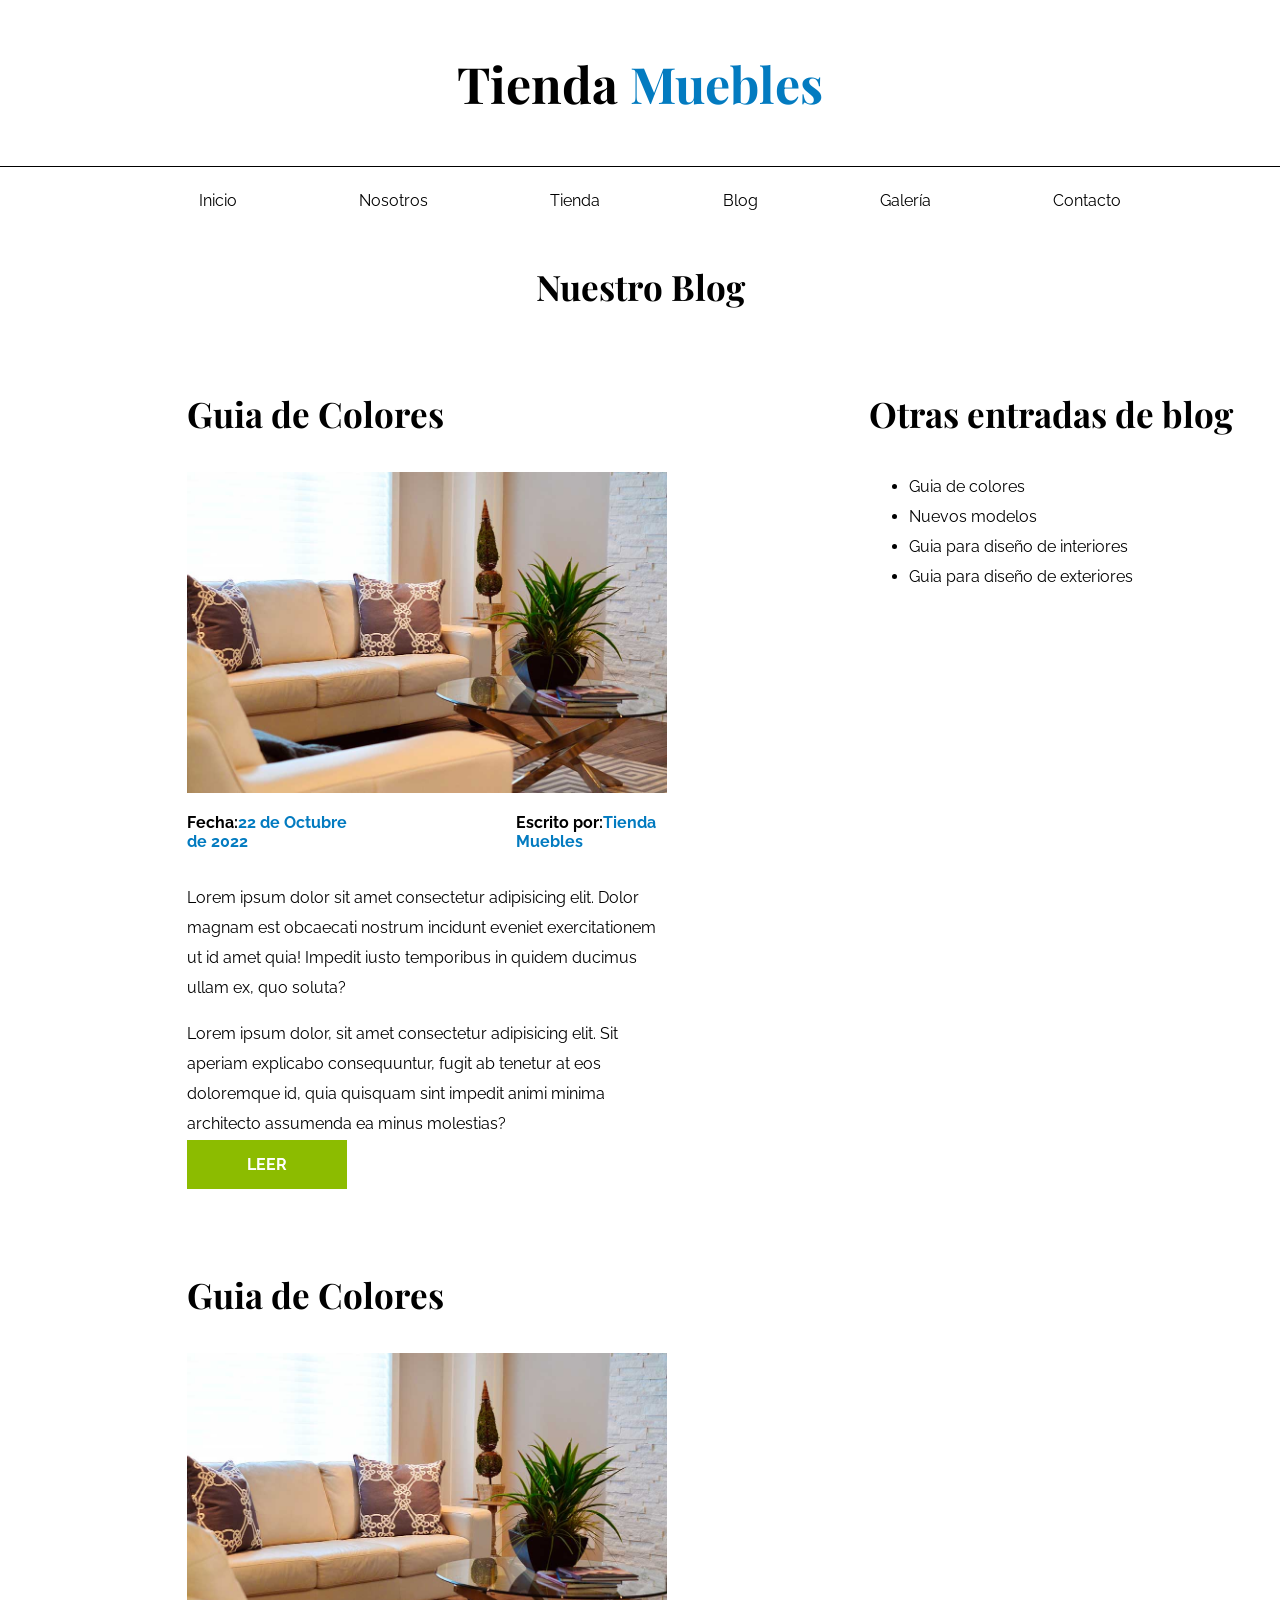
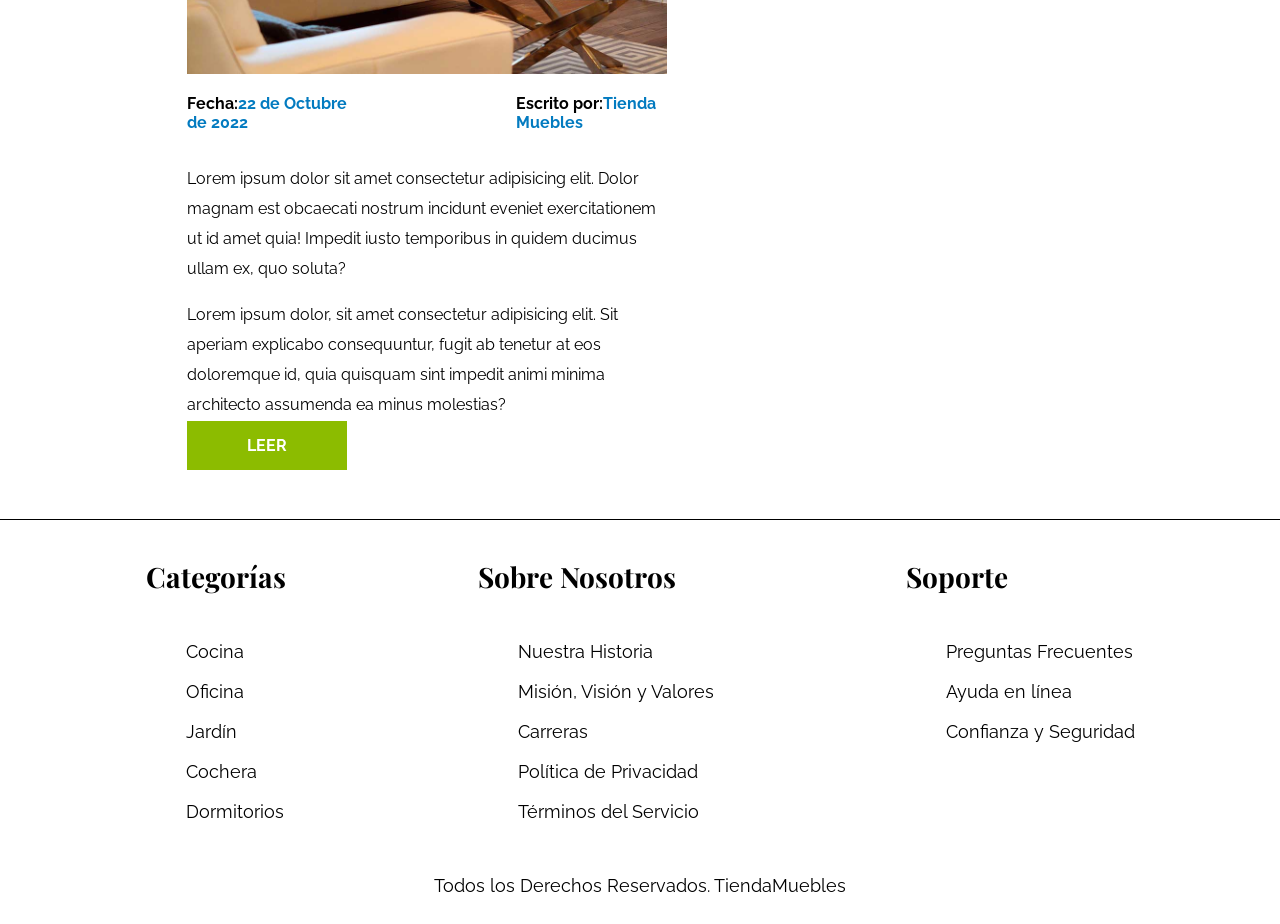
==== commit 5c95f9fc: "blog finised" ====
--- a/blog.html
+++ b/blog.html
@@ -28,40 +28,44 @@
         </div>
     </header>
 
-    <main>
-        <section>
-        <h2>Nuestro Blog</h2>
-        <div>
-        <article>
-                <h3>Guia de Colores</h3>
-                <img src="./img/nosotros.jpg" alt="Una sala de estar" width="500">
-                <div>
-                    <p>Fecha: 22 de Octubre de 2022</p>
-                    <p>Escrito por: Tienda Muebles</p>
-                </div>
-                <p>Lorem ipsum dolor sit amet consectetur adipisicing elit. Dolor magnam est obcaecati nostrum incidunt eveniet exercitationem ut id amet quia! Impedit iusto temporibus in quidem ducimus ullam ex, quo soluta?</p>
-                <p>Lorem ipsum dolor, sit amet consectetur adipisicing elit. Sit aperiam explicabo consequuntur, fugit ab tenetur at eos doloremque id, quia quisquam sint impedit animi minima architecto assumenda ea minus molestias?</p>
-                <a href="entrada-de-blog.html">LEER</a>
-        </article>
-        <article>
-                <h3>Guia de Colores</h3>
-                <img src="./img/nosotros.jpg" alt="Una sala de estar" width="500">
-                <div>
-                    <p>Fecha: 22 de Octubre de 2022</p>
-                    <p>Escrito por: Tienda Muebles</p>
-                </div>
-                <p>Lorem ipsum dolor sit amet consectetur adipisicing elit. Dolor magnam est obcaecati nostrum incidunt eveniet exercitationem ut id amet quia! Impedit iusto temporibus in quidem ducimus ullam ex, quo soluta?</p>
-                <p>Lorem ipsum dolor, sit amet consectetur adipisicing elit. Sit aperiam explicabo consequuntur, fugit ab tenetur at eos doloremque id, quia quisquam sint impedit animi minima architecto assumenda ea minus molestias?</p>
-                <a href="entrada-de-blog.html">LEER</a>
-        </article>
+    <main class="blogmain">
+        <h2 class="blogtitle">Nuestro Blog</h2>
+        <section class="blogsection">
+        <div class="guidesection">
+            <article class="blogtext">
+                    <h3 class="blogsubtitle">Guia de Colores</h3>
+                    <img src="./img/nosotros.jpg" class="blogimg" width="500">
+                    <div class="blogdate">
+                        <p>Fecha:<span class="dateblog">22 de Octubre de 2022</span></p>
+                        <p>Escrito por:<span class="dateblog">Tienda Muebles</span></p>
+                    </div>
+                    <div class="lorem">
+                        <p>Lorem ipsum dolor sit amet consectetur adipisicing elit. Dolor magnam est obcaecati nostrum incidunt eveniet exercitationem ut id amet quia! Impedit iusto temporibus in quidem ducimus ullam ex, quo soluta?</p>
+                        <p>Lorem ipsum dolor, sit amet consectetur adipisicing elit. Sit aperiam explicabo consequuntur, fugit ab tenetur at eos doloremque id, quia quisquam sint impedit animi minima architecto assumenda ea minus molestias?</p>
+                    </div>
+                    <a href="entrada-de-blog.html" class="blogleer">LEER</a>
+            </article>
+            <article class="blogtext">
+                    <h3 class="blogsubtitle">Guia de Colores</h3>
+                    <img src="./img/nosotros.jpg" class="blogimg" width="500">
+                    <div class="blogdate">
+                        <p>Fecha:<span class="dateblog">22 de Octubre de 2022</span></p>
+                        <p>Escrito por:<span class="dateblog">Tienda Muebles</span></p>
+                    </div>
+                    <div class="lorem">
+                        <p>Lorem ipsum dolor sit amet consectetur adipisicing elit. Dolor magnam est obcaecati nostrum incidunt eveniet exercitationem ut id amet quia! Impedit iusto temporibus in quidem ducimus ullam ex, quo soluta?</p>
+                        <p>Lorem ipsum dolor, sit amet consectetur adipisicing elit. Sit aperiam explicabo consequuntur, fugit ab tenetur at eos doloremque id, quia quisquam sint impedit animi minima architecto assumenda ea minus molestias?</p>
+                    </div>
+                    <a href="entrada-de-blog.html" class="blogleer">LEER</a>
+            </article>
         </div>
-            <aside>
-                <h3>Otras entradas de blog</h3>
-                <ul>
-                    <li><a href="/entrada-de-blog.html">Guia de colores</a></li>
-                    <li><a href="/entrada-de-blog.html">Nuevos modelos</a></li>
-                    <li><a href="/entrada-de-blog.html">Guia para diseño de interiores</a></li>
-                    <li><a href="/entrada-de-blog.html">Guia para diseño de exteriores</a></li>
+            <aside class="blogtext">
+                <h3 class="entries">Otras entradas de blog</h3>
+                <ul class="otherentrie">
+                    <li><a href="/entrada-de-blog.html" class="otherentries">Guia de colores</a></li>
+                    <li><a href="/entrada-de-blog.html" class="otherentries">Nuevos modelos</a></li>
+                    <li><a href="/entrada-de-blog.html" class="otherentries">Guia para diseño de interiores</a></li>
+                    <li><a href="/entrada-de-blog.html" class="otherentries">Guia para diseño de exteriores</a></li>
                 </ul>
             </aside>
         </section>
--- a/styles.css
+++ b/styles.css
@@ -423,4 +423,150 @@
 
 .finished{
     text-align: center;
+}
+
+.pageaboutus{
+    display: grid;
+    grid-template-columns: 1fr 1fr;
+    margin-right: 10%;
+    margin-left: 10%;
+    overflow: hidden;
+}
+
+.imgpageaboutus{
+    width: 100%;
+    object-fit: cover;
+    height: 25rem;
+}
+
+.pageaboutustitle{
+    font-family: var(--primary-font);
+    text-align: center;
+    font-size: 40px;
+}
+
+.pageaboutustext{
+    font-family: var(--secondary-font);
+    text-align: center;
+    padding: 10%;
+}
+
+.mainaboutus{
+    padding: 1rem;
+}
+
+.gallerytitle{
+    font-family: var(--primary-font);
+    font-size: 35px;
+    text-align: center;
+}
+
+.gallery{
+    display: grid;
+    grid-template-columns: 1fr;
+    justify-content: center;
+    padding: 2rem;
+}
+
+.gallery1{
+    display: flex;
+    justify-content: center;
+    gap: 10px;
+    padding: 0.5rem;
+}
+
+.imagendegaleria{
+    width: 20%;
+}
+
+.gallery2{
+    display: flex;
+    justify-content: center;
+    gap: 10px;
+    padding: 0.5rem;
+}
+
+.gallery3{
+    display: flex;
+    justify-content: center;
+    gap: 10px;
+    padding: 0.5rem;
+}
+
+.blogmain{
+    margin: auto;
+    max-width: 120rem;
+    padding-bottom: 3rem;
+}
+
+.blogtitle {
+    font-family: var(--primary-font);
+    font-size: 35px;
+    text-align: center;
+}
+
+.blogsubtitle{
+    font-family: var(--primary-font);
+    font-size: 35px;
+}
+
+.blogsection{
+    display: grid;
+    grid-template-columns: 2fr 1fr;
+}
+
+.blogimg{
+    width: 100%;
+}
+
+.guidesection{
+    display: flex;
+    flex-direction: column;
+    justify-content: center;
+    text-align: center;
+    padding: 0 20% 0 20%;
+    gap: 30px;
+}
+
+.blogdate{
+    display: flex;
+    gap: 35%;
+    justify-content: center;
+    font-weight: bolder;
+}
+
+.blogtext{
+    font-family: var(--secondary-font);
+    text-align: left;
+    height: 100%;
+    padding: 1rem;
+}
+
+.dateblog{
+    color: #037bc0;
+}
+
+.blogleer{
+    text-decoration: none;
+    color: white;
+    background: #8cbc00;
+    padding: 15px 60px 15px 60px;
+    font-weight: bold;
+    text-align: left;
+}
+
+.lorem{
+    line-height: 30px;
+}
+
+.entries{
+    font-family: var(--primary-font);
+    font-size: 35px;
+}
+
+
+.otherentries{
+    text-decoration: none;
+    color: black;
+    line-height: 30px;
 }
